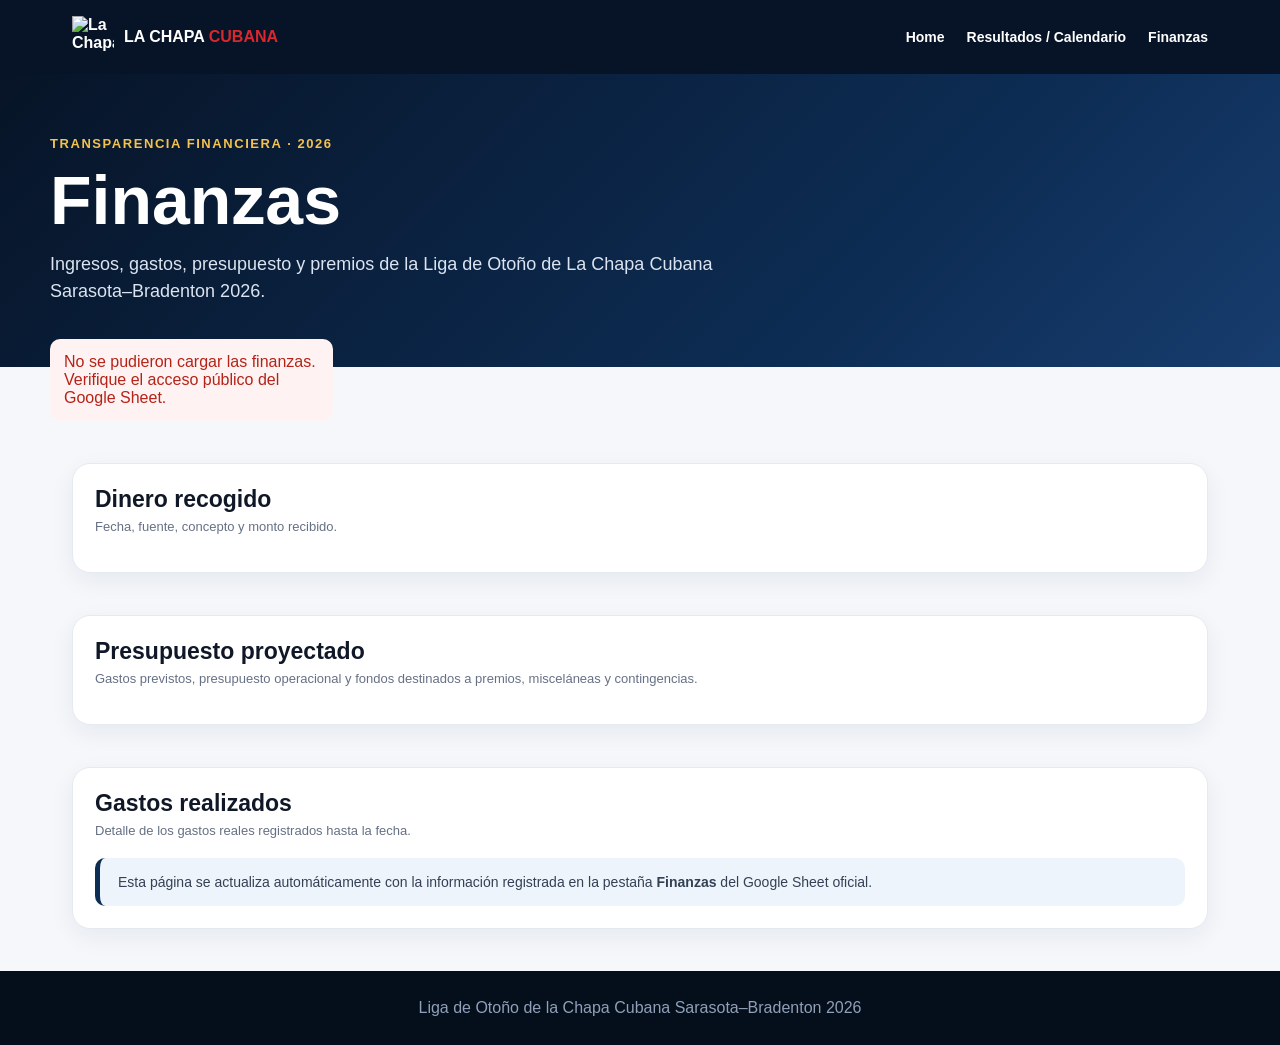
==== finanzas.html @ f7367b30 "Fix plain text expense descriptions from Google Sheets" ====
<!doctype html>
<html lang="es"><head><meta charset="utf-8"><meta name="viewport" content="width=device-width,initial-scale=1">
<title>Finanzas | La Chapa Cubana 2026</title>
<style>
:root{--navy:#071427;--blue:#0d2d55;--red:#d9272e;--gold:#f3c24f;--green:#16794b;--bg:#f5f7fb;--muted:#667085}
*{box-sizing:border-box}body{margin:0;font-family:Arial,Helvetica,sans-serif;background:var(--bg);color:#101828}a{text-decoration:none;color:inherit}
header{background:var(--navy);color:#fff;position:sticky;top:0;z-index:5}.nav{max-width:1180px;margin:auto;display:flex;align-items:center;justify-content:space-between;padding:16px 22px}.brand{font-weight:900;display:flex;align-items:center;gap:10px}.brand img{width:42px;height:42px;object-fit:contain}.brand span{color:var(--red)}nav{display:flex;gap:22px;font-weight:700;font-size:14px}
.hero{background:linear-gradient(135deg,#071427,#0d2d55 70%,#173d6e);color:#fff;padding:62px 22px}.wrap{max-width:1180px;margin:auto}.eyebrow{color:var(--gold);font-weight:900;letter-spacing:.12em;font-size:13px}.hero h1{font-size:clamp(42px,6vw,68px);margin:10px 0 12px}.hero p{color:#dbe4f0;font-size:18px;margin:0;max-width:720px;line-height:1.5}
section{padding:42px 22px}.title{font-size:30px;margin:0 0 7px}.sub{color:var(--muted);margin:0 0 22px}.summary{display:grid;grid-template-columns:repeat(4,1fr);gap:16px;margin-top:-28px;position:relative}.stat{background:#fff;border:1px solid #e5e9f0;border-radius:18px;padding:22px;box-shadow:0 8px 24px #0b1b3410}.stat span{font-size:13px;color:var(--muted);font-weight:800}.stat strong{display:block;font-size:29px;margin-top:7px;color:var(--blue)}.stat.balance strong{color:var(--green)}
.grid2{display:grid;grid-template-columns:1fr 1fr;gap:22px}.panel{background:#fff;border:1px solid #e5e9f0;border-radius:18px;padding:22px;box-shadow:0 8px 24px #0b1b3410;overflow:auto}.panel h2{margin:0 0 6px;font-size:23px}.panel .hint{color:var(--muted);font-size:13px;margin-bottom:16px}
table{width:100%;border-collapse:collapse;min-width:520px}th{background:var(--blue);color:#fff;text-align:left;padding:12px;font-size:12px;text-transform:uppercase;letter-spacing:.03em}td{padding:12px;border-bottom:1px solid #edf0f4;font-size:14px}td.money{text-align:right;font-weight:800}tr:last-child td{border-bottom:0}.budget-total td{background:#fff4db;font-weight:900}.status{font-size:11px;font-weight:900;padding:4px 8px;border-radius:20px;background:#e9eef6;color:#344054}
.note{background:#eef4fb;border-left:5px solid var(--blue);padding:16px 18px;border-radius:10px;color:#344054;font-size:14px;margin-top:20px}
footer{background:#050e1b;color:#8fa0b8;padding:28px 22px;text-align:center}.loading{text-align:center;color:var(--muted);padding:30px}.error{color:#b42318;background:#fef3f2;padding:14px;border-radius:10px}
@media(max-width:800px){nav{display:none}.summary{grid-template-columns:1fr 1fr}.grid2{grid-template-columns:1fr}}@media(max-width:500px){.summary{grid-template-columns:1fr}.hero{padding-top:45px}}
</style></head><body>
<header><div class="nav"><div class="brand"><img src="https://drive.google.com/thumbnail?id=1ET58pvMTyD2m4tdaB0bdSCX0FVd7vZmN&sz=w120" alt="La Chapa"><div>LA CHAPA <span>CUBANA</span></div></div><nav><a href="index.html">Home</a><a href="resultados.html">Resultados / Calendario</a><a href="finanzas.html">Finanzas</a></nav></div></header>
<section class="hero"><div class="wrap"><div class="eyebrow">TRANSPARENCIA FINANCIERA · 2026</div><h1>Finanzas</h1><p>Ingresos, gastos, presupuesto y premios de la Liga de Otoño de La Chapa Cubana Sarasota–Bradenton 2026.</p></div></section>
<main class="wrap"><div class="summary" id="summary"><div class="loading">Cargando datos desde Google Sheet…</div></div>
<section><div class="panel"><h2>Dinero recogido</h2><div class="hint">Fecha, fuente, concepto y monto recibido.</div><div id="income"></div></div></section>
<section style="padding-top:0"><div class="panel"><h2>Presupuesto proyectado</h2><div class="hint">Gastos previstos, presupuesto operacional y fondos destinados a premios, misceláneas y contingencias.</div><div id="budget"></div></div></section><section style="padding-top:0"><div class="panel"><h2>Gastos realizados</h2><div class="hint">Detalle de los gastos reales registrados hasta la fecha.</div><div id="expenses"></div><div id="expenseTotal"></div><div class="note">Esta página se actualiza automáticamente con la información registrada en la pestaña <b>Finanzas</b> del Google Sheet oficial.</div></div></section></main>
<footer>Liga de Otoño de la Chapa Cubana Sarasota–Bradenton 2026</footer>
<script>
const SHEET_ID='1kuIwlCn_TmhdhG2Jv3Icc4I9IESxWwha4PZC-g171dI';
const money=v=>{if(v===null||v===undefined||v==='')return '';if(typeof v==='number')return v.toLocaleString('en-US',{style:'currency',currency:'USD'});let s=String(v);return s.startsWith('$')?s:s};
const date=v=>{if(!v)return '';let s=String(v),m=s.match(/^Date\((\d+),(\d+),(\d+)\)$/);return m?(+m[2]+1).toString().padStart(2,'0')+'/'+(+m[3]).toString().padStart(2,'0')+'/'+m[1]:s};
async function rows(){
 const url='https://docs.google.com/spreadsheets/d/'+SHEET_ID+'/gviz/tq?tqx=out:json&sheet=Finanzas';
 const t=await fetch(url+'&headers=0',{cache:'no-store'}).then(r=>r.text()); const j=JSON.parse(t.substring(t.indexOf('{'),t.lastIndexOf('}')+1));
 return j.table.rows.map(r=>{const a=Array(11).fill('');(r.c||[]).forEach((c,i)=>{if(!c){a[i]='';return;}const v=(c.f!==undefined&&c.f!==null)?c.f:c.v;a[i]=(v===undefined||v===null)?'':String(v);});return a;});
}
function table(headers,rs,classes=[]){
 return '<table><thead><tr>'+headers.map(x=>'<th>'+x+'</th>').join('')+'</tr></thead><tbody>'+rs.map((r,i)=>'<tr class="'+(classes[i]||'')+'">'+r.map((x,j)=>'<td class="'+(j===r.length-1?'money':'')+'">'+(x??'')+'</td>').join('')+'</tr>').join('')+'</tbody></table>';
}
async function load(){
 try{
  const r=await rows();
  const indicators={}; for(let i=0;i<r.length;i++){if(r[i][0])indicators[String(r[i][0]).trim()]=r[i][1]||''}
  document.getElementById('summary').innerHTML=
   '<div class="stat"><span>TOTAL RECAUDADO</span><strong>'+money(indicators['Total recaudado'])+'</strong></div>'+
   '<div class="stat"><span>TOTAL GASTADO</span><strong>'+money(indicators['Total gastado'])+'</strong></div>'+
   '<div class="stat balance"><span>BALANCE DISPONIBLE</span><strong>'+money(indicators['Balance disponible'])+'</strong></div>'+
   '<div class="stat"><span>PENDIENTE POR RECAUDAR</span><strong>'+money(indicators['Pendiente por recaudar'])+'</strong></div>';
  const isDate=v=>/^\d{1,2}\/\d{1,2}\/\d{4}$/.test(String(v||''))||/^Date\(/.test(String(v||''));
  const inc=[],exp=[];
  for(let i=0;i<r.length;i++){
    if(isDate(r[i][0]) && r[i][3]!=='' && r[i][3]!=null) inc.push([date(r[i][0]),r[i][1]||'',r[i][2]||'',money(r[i][3])]);
    if(isDate(r[i][5]) && r[i][10]!=='' && r[i][10]!=null) exp.push([date(r[i][5]),r[i][6]||'',r[i][7]||'',money(r[i][8]),r[i][9]||'',money(r[i][10])]);
  }
  document.getElementById('income').innerHTML=inc.length?table(['Fecha','Equipo / Fuente','Concepto','Monto'],inc):'<p class="loading">Sin ingresos registrados.</p>';
  document.getElementById('expenses').innerHTML=exp.length?table(['Fecha','Descripción','Cantidad','Precio Unitario','Categoría','Monto'],exp):'<p class="loading">Sin gastos registrados.</p>';
  const expTotal=exp.reduce((s,r)=>{let n=parseFloat(String(r[5]).replace(/[$,]/g,''));return s+(isNaN(n)?0:n)},0); document.getElementById('expenseTotal').innerHTML=exp.length?'<div style="display:flex;justify-content:flex-end;align-items:center;gap:20px;padding:18px 12px 4px;font-size:18px"><b>TOTAL GASTOS</b><strong style="font-size:24px;color:#d9272e">'+money(expTotal)+'</strong></div>':'';
  const bud=[]; for(let i=0;i<r.length;i++){if(r[i][5] && String(r[i][7]||'').toLowerCase()==='proyectado') bud.push([r[i][5],money(r[i][6]),r[i][7]||'']);}
  document.getElementById('budget').innerHTML=bud.length?table(['Concepto','Monto','Estado'],bud,bud.map(x=>String(x[0]).toLowerCase().includes('total')?'budget-total':'')):'<p class="loading">Sin presupuesto registrado.</p>';
 }catch(e){document.getElementById('summary').innerHTML='<div class="error">No se pudieron cargar las finanzas. Verifique el acceso público del Google Sheet.</div>'}
}
load();
</script></body></html>
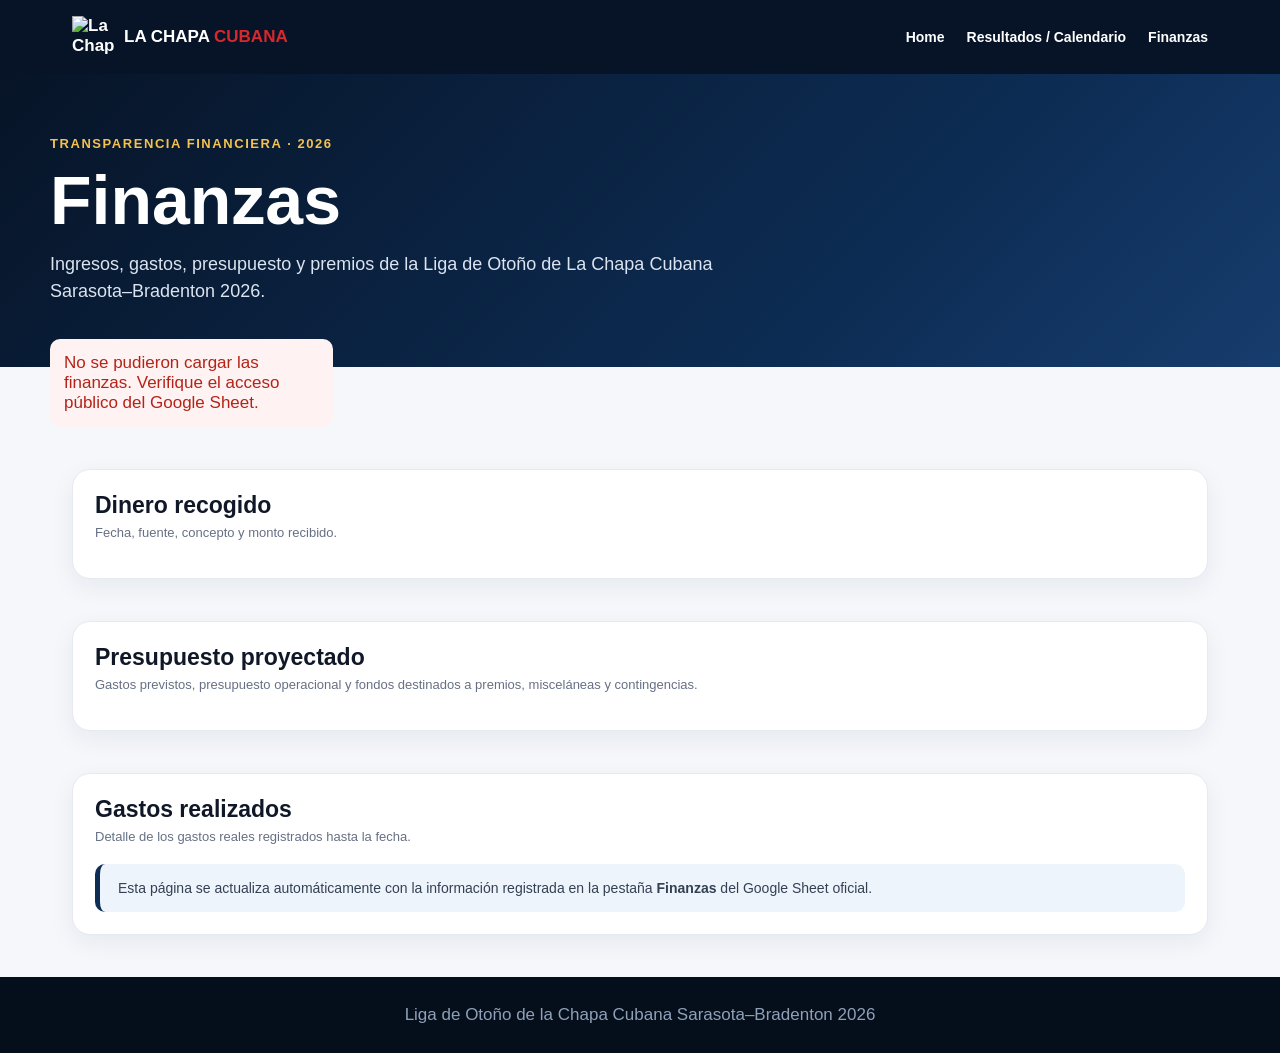
==== commit bf14d8a7: "Show mobile navigation and standardize font size" ====
--- a/finanzas.html
+++ b/finanzas.html
@@ -3,7 +3,7 @@
 <title>Finanzas | La Chapa Cubana 2026</title>
 <style>
 :root{--navy:#071427;--blue:#0d2d55;--red:#d9272e;--gold:#f3c24f;--green:#16794b;--bg:#f5f7fb;--muted:#667085}
-*{box-sizing:border-box}body{margin:0;font-family:Arial,Helvetica,sans-serif;background:var(--bg);color:#101828}a{text-decoration:none;color:inherit}
+*{box-sizing:border-box}body{margin:0;font-family:Arial,Helvetica,sans-serif;font-size:17px;background:var(--bg);color:#101828}a{text-decoration:none;color:inherit}
 header{background:var(--navy);color:#fff;position:sticky;top:0;z-index:5}.nav{max-width:1180px;margin:auto;display:flex;align-items:center;justify-content:space-between;padding:16px 22px}.brand{font-weight:900;display:flex;align-items:center;gap:10px}.brand img{width:42px;height:42px;object-fit:contain}.brand span{color:var(--red)}nav{display:flex;gap:22px;font-weight:700;font-size:14px}
 .hero{background:linear-gradient(135deg,#071427,#0d2d55 70%,#173d6e);color:#fff;padding:62px 22px}.wrap{max-width:1180px;margin:auto}.eyebrow{color:var(--gold);font-weight:900;letter-spacing:.12em;font-size:13px}.hero h1{font-size:clamp(42px,6vw,68px);margin:10px 0 12px}.hero p{color:#dbe4f0;font-size:18px;margin:0;max-width:720px;line-height:1.5}
 section{padding:42px 22px}.title{font-size:30px;margin:0 0 7px}.sub{color:var(--muted);margin:0 0 22px}.summary{display:grid;grid-template-columns:repeat(4,1fr);gap:16px;margin-top:-28px;position:relative}.stat{background:#fff;border:1px solid #e5e9f0;border-radius:18px;padding:22px;box-shadow:0 8px 24px #0b1b3410}.stat span{font-size:13px;color:var(--muted);font-weight:800}.stat strong{display:block;font-size:29px;margin-top:7px;color:var(--blue)}.stat.balance strong{color:var(--green)}
@@ -11,7 +11,7 @@
 table{width:100%;border-collapse:collapse;min-width:520px}th{background:var(--blue);color:#fff;text-align:left;padding:12px;font-size:12px;text-transform:uppercase;letter-spacing:.03em}td{padding:12px;border-bottom:1px solid #edf0f4;font-size:14px}td.money{text-align:right;font-weight:800}tr:last-child td{border-bottom:0}.budget-total td{background:#fff4db;font-weight:900}.status{font-size:11px;font-weight:900;padding:4px 8px;border-radius:20px;background:#e9eef6;color:#344054}
 .note{background:#eef4fb;border-left:5px solid var(--blue);padding:16px 18px;border-radius:10px;color:#344054;font-size:14px;margin-top:20px}
 footer{background:#050e1b;color:#8fa0b8;padding:28px 22px;text-align:center}.loading{text-align:center;color:var(--muted);padding:30px}.error{color:#b42318;background:#fef3f2;padding:14px;border-radius:10px}
-@media(max-width:800px){nav{display:none}.summary{grid-template-columns:1fr 1fr}.grid2{grid-template-columns:1fr}}@media(max-width:500px){.summary{grid-template-columns:1fr}.hero{padding-top:45px}}
+@media(max-width:800px){.nav{align-items:flex-start;gap:10px}.brand{flex:none;font-size:13px}nav{display:flex;flex-wrap:wrap;justify-content:flex-end;gap:10px;font-size:13px}.summary{grid-template-columns:1fr 1fr}.grid2{grid-template-columns:1fr}}@media(max-width:500px){.summary{grid-template-columns:1fr}.hero{padding-top:45px}}
 </style></head><body>
 <header><div class="nav"><div class="brand"><img src="https://drive.google.com/thumbnail?id=1ET58pvMTyD2m4tdaB0bdSCX0FVd7vZmN&sz=w120" alt="La Chapa"><div>LA CHAPA <span>CUBANA</span></div></div><nav><a href="index.html">Home</a><a href="resultados.html">Resultados / Calendario</a><a href="finanzas.html">Finanzas</a></nav></div></header>
 <section class="hero"><div class="wrap"><div class="eyebrow">TRANSPARENCIA FINANCIERA · 2026</div><h1>Finanzas</h1><p>Ingresos, gastos, presupuesto y premios de la Liga de Otoño de La Chapa Cubana Sarasota–Bradenton 2026.</p></div></section>
@@ -24,9 +24,9 @@
 const money=v=>{if(v===null||v===undefined||v==='')return '';if(typeof v==='number')return v.toLocaleString('en-US',{style:'currency',currency:'USD'});let s=String(v);return s.startsWith('$')?s:s};
 const date=v=>{if(!v)return '';let s=String(v),m=s.match(/^Date\((\d+),(\d+),(\d+)\)$/);return m?(+m[2]+1).toString().padStart(2,'0')+'/'+(+m[3]).toString().padStart(2,'0')+'/'+m[1]:s};
 async function rows(){
- const url='https://docs.google.com/spreadsheets/d/'+SHEET_ID+'/gviz/tq?tqx=out:json&sheet=Finanzas';
- const t=await fetch(url+'&headers=0',{cache:'no-store'}).then(r=>r.text()); const j=JSON.parse(t.substring(t.indexOf('{'),t.lastIndexOf('}')+1));
- return j.table.rows.map(r=>{const a=Array(11).fill('');(r.c||[]).forEach((c,i)=>{if(!c){a[i]='';return;}const v=(c.f!==undefined&&c.f!==null)?c.f:c.v;a[i]=(v===undefined||v===null)?'':String(v);});return a;});
+ const url='https://docs.google.com/spreadsheets/d/'+SHEET_ID+'/gviz/tq?tqx=out:json&sheet=Finanzas&range=A1:K100';
+ const t=await fetch(url,{cache:'no-store'}).then(r=>r.text()); const j=JSON.parse(t.substring(t.indexOf('{'),t.lastIndexOf('}')+1));
+ return j.table.rows.map(r=>{const a=Array(11).fill('');(r.c||[]).forEach((c,i)=>{if(!c)return;const v=(c.f!==undefined&&c.f!==null)?c.f:c.v;a[i]=(v===undefined||v===null)?'':String(v);});return a;});
 }
 function table(headers,rs,classes=[]){
  return '<table><thead><tr>'+headers.map(x=>'<th>'+x+'</th>').join('')+'</tr></thead><tbody>'+rs.map((r,i)=>'<tr class="'+(classes[i]||'')+'">'+r.map((x,j)=>'<td class="'+(j===r.length-1?'money':'')+'">'+(x??'')+'</td>').join('')+'</tr>').join('')+'</tbody></table>';
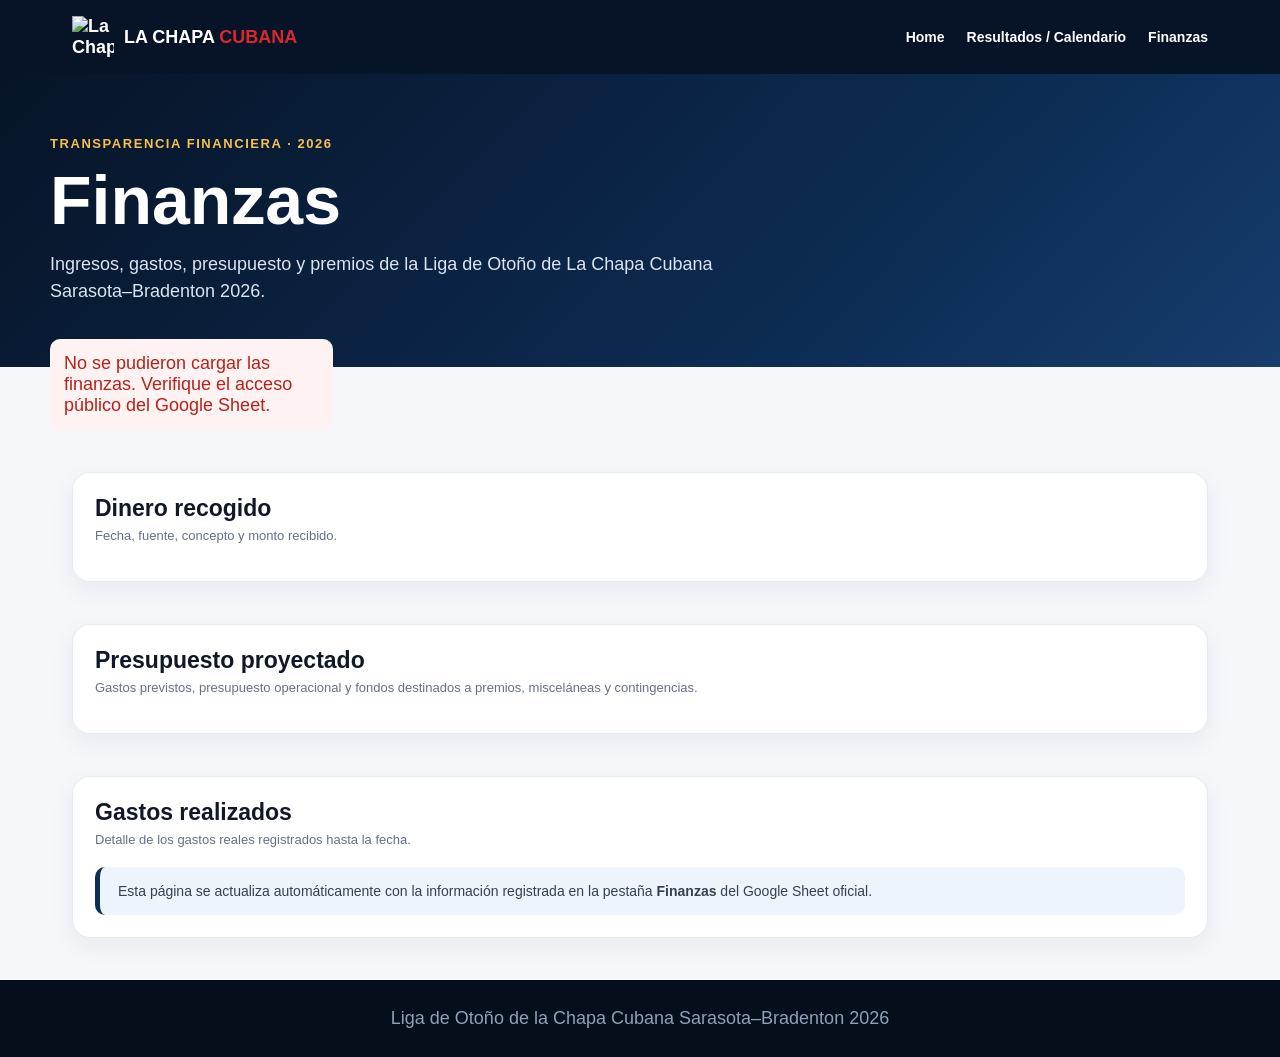
==== commit 47eb6432: "Improve typography and add mobile dropdown navigation" ====
--- a/finanzas.html
+++ b/finanzas.html
@@ -3,7 +3,7 @@
 <title>Finanzas | La Chapa Cubana 2026</title>
 <style>
 :root{--navy:#071427;--blue:#0d2d55;--red:#d9272e;--gold:#f3c24f;--green:#16794b;--bg:#f5f7fb;--muted:#667085}
-*{box-sizing:border-box}body{margin:0;font-family:Arial,Helvetica,sans-serif;font-size:17px;background:var(--bg);color:#101828}a{text-decoration:none;color:inherit}
+*{box-sizing:border-box}body{margin:0;font-family:Arial,Helvetica,sans-serif;font-size:18px;background:var(--bg);color:#101828}a{text-decoration:none;color:inherit}
 header{background:var(--navy);color:#fff;position:sticky;top:0;z-index:5}.nav{max-width:1180px;margin:auto;display:flex;align-items:center;justify-content:space-between;padding:16px 22px}.brand{font-weight:900;display:flex;align-items:center;gap:10px}.brand img{width:42px;height:42px;object-fit:contain}.brand span{color:var(--red)}nav{display:flex;gap:22px;font-weight:700;font-size:14px}
 .hero{background:linear-gradient(135deg,#071427,#0d2d55 70%,#173d6e);color:#fff;padding:62px 22px}.wrap{max-width:1180px;margin:auto}.eyebrow{color:var(--gold);font-weight:900;letter-spacing:.12em;font-size:13px}.hero h1{font-size:clamp(42px,6vw,68px);margin:10px 0 12px}.hero p{color:#dbe4f0;font-size:18px;margin:0;max-width:720px;line-height:1.5}
 section{padding:42px 22px}.title{font-size:30px;margin:0 0 7px}.sub{color:var(--muted);margin:0 0 22px}.summary{display:grid;grid-template-columns:repeat(4,1fr);gap:16px;margin-top:-28px;position:relative}.stat{background:#fff;border:1px solid #e5e9f0;border-radius:18px;padding:22px;box-shadow:0 8px 24px #0b1b3410}.stat span{font-size:13px;color:var(--muted);font-weight:800}.stat strong{display:block;font-size:29px;margin-top:7px;color:var(--blue)}.stat.balance strong{color:var(--green)}
@@ -12,8 +12,8 @@
 .note{background:#eef4fb;border-left:5px solid var(--blue);padding:16px 18px;border-radius:10px;color:#344054;font-size:14px;margin-top:20px}
 footer{background:#050e1b;color:#8fa0b8;padding:28px 22px;text-align:center}.loading{text-align:center;color:var(--muted);padding:30px}.error{color:#b42318;background:#fef3f2;padding:14px;border-radius:10px}
 @media(max-width:800px){.nav{align-items:flex-start;gap:10px}.brand{flex:none;font-size:13px}nav{display:flex;flex-wrap:wrap;justify-content:flex-end;gap:10px;font-size:13px}.summary{grid-template-columns:1fr 1fr}.grid2{grid-template-columns:1fr}}@media(max-width:500px){.summary{grid-template-columns:1fr}.hero{padding-top:45px}}
-</style></head><body>
-<header><div class="nav"><div class="brand"><img src="https://drive.google.com/thumbnail?id=1ET58pvMTyD2m4tdaB0bdSCX0FVd7vZmN&sz=w120" alt="La Chapa"><div>LA CHAPA <span>CUBANA</span></div></div><nav><a href="index.html">Home</a><a href="resultados.html">Resultados / Calendario</a><a href="finanzas.html">Finanzas</a></nav></div></header>
+.menu-toggle{display:none;background:transparent;border:1px solid #ffffff55;color:#fff;border-radius:9px;font-size:24px;padding:5px 10px;cursor:pointer}@media(max-width:800px){.nav{position:relative;align-items:center}.menu-toggle{display:block}.nav nav{display:none;position:absolute;top:100%;right:16px;left:16px;background:#071427;border:1px solid #ffffff22;border-radius:12px;padding:10px;box-shadow:0 12px 28px #0005;z-index:20}.nav.menu-open nav{display:flex;flex-direction:column;gap:0}.nav nav a{padding:12px 10px;border-bottom:1px solid #ffffff18;font-size:16px}.nav nav a:last-child{border-bottom:0}}</style></head><body>
+<header><div class="nav"><div class="brand"><img src="https://drive.google.com/thumbnail?id=1ET58pvMTyD2m4tdaB0bdSCX0FVd7vZmN&sz=w120" alt="La Chapa"><div>LA CHAPA <span>CUBANA</span></div></div><nav><a href="index.html">Home</a><a href="resultados.html">Resultados / Calendario</a><a href="finanzas.html">Finanzas</a></nav><button class="menu-toggle" aria-label="Abrir menú" onclick="this.parentElement.classList.toggle('menu-open')">☰</button></div></header>
 <section class="hero"><div class="wrap"><div class="eyebrow">TRANSPARENCIA FINANCIERA · 2026</div><h1>Finanzas</h1><p>Ingresos, gastos, presupuesto y premios de la Liga de Otoño de La Chapa Cubana Sarasota–Bradenton 2026.</p></div></section>
 <main class="wrap"><div class="summary" id="summary"><div class="loading">Cargando datos desde Google Sheet…</div></div>
 <section><div class="panel"><h2>Dinero recogido</h2><div class="hint">Fecha, fuente, concepto y monto recibido.</div><div id="income"></div></div></section>
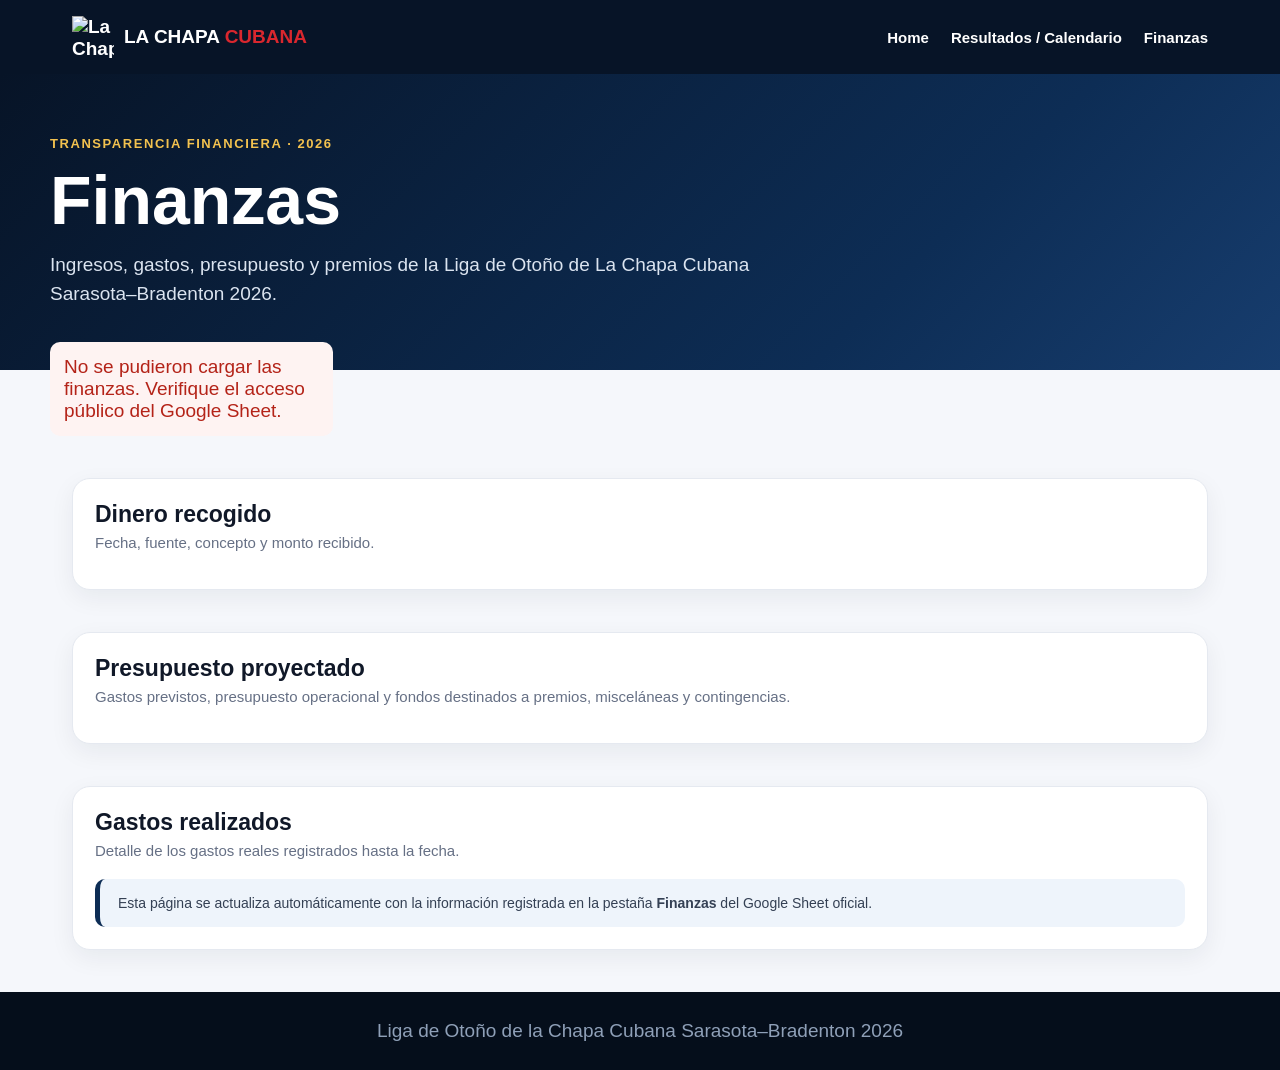
==== commit 17041ff9: "Increase visible typography across home and finance pages" ====
--- a/finanzas.html
+++ b/finanzas.html
@@ -12,7 +12,7 @@
 .note{background:#eef4fb;border-left:5px solid var(--blue);padding:16px 18px;border-radius:10px;color:#344054;font-size:14px;margin-top:20px}
 footer{background:#050e1b;color:#8fa0b8;padding:28px 22px;text-align:center}.loading{text-align:center;color:var(--muted);padding:30px}.error{color:#b42318;background:#fef3f2;padding:14px;border-radius:10px}
 @media(max-width:800px){.nav{align-items:flex-start;gap:10px}.brand{flex:none;font-size:13px}nav{display:flex;flex-wrap:wrap;justify-content:flex-end;gap:10px;font-size:13px}.summary{grid-template-columns:1fr 1fr}.grid2{grid-template-columns:1fr}}@media(max-width:500px){.summary{grid-template-columns:1fr}.hero{padding-top:45px}}
-.menu-toggle{display:none;background:transparent;border:1px solid #ffffff55;color:#fff;border-radius:9px;font-size:24px;padding:5px 10px;cursor:pointer}@media(max-width:800px){.nav{position:relative;align-items:center}.menu-toggle{display:block}.nav nav{display:none;position:absolute;top:100%;right:16px;left:16px;background:#071427;border:1px solid #ffffff22;border-radius:12px;padding:10px;box-shadow:0 12px 28px #0005;z-index:20}.nav.menu-open nav{display:flex;flex-direction:column;gap:0}.nav nav a{padding:12px 10px;border-bottom:1px solid #ffffff18;font-size:16px}.nav nav a:last-child{border-bottom:0}}</style></head><body>
+.menu-toggle{display:none;background:transparent;border:1px solid #ffffff55;color:#fff;border-radius:9px;font-size:24px;padding:5px 10px;cursor:pointer}@media(max-width:800px){.nav{position:relative;align-items:center}.menu-toggle{display:block}.nav nav{display:none;position:absolute;top:100%;right:16px;left:16px;background:#071427;border:1px solid #ffffff22;border-radius:12px;padding:10px;box-shadow:0 12px 28px #0005;z-index:20}.nav.menu-open nav{display:flex;flex-direction:column;gap:0}.nav nav a{padding:12px 10px;border-bottom:1px solid #ffffff18;font-size:16px}.nav nav a:last-child{border-bottom:0}}body{font-size:19px}.hero p{font-size:19px}.stat span{font-size:14px}.panel .hint{font-size:15px}td{font-size:16px}th{font-size:13px}nav{font-size:15px}</style></head><body>
 <header><div class="nav"><div class="brand"><img src="https://drive.google.com/thumbnail?id=1ET58pvMTyD2m4tdaB0bdSCX0FVd7vZmN&sz=w120" alt="La Chapa"><div>LA CHAPA <span>CUBANA</span></div></div><nav><a href="index.html">Home</a><a href="resultados.html">Resultados / Calendario</a><a href="finanzas.html">Finanzas</a></nav><button class="menu-toggle" aria-label="Abrir menú" onclick="this.parentElement.classList.toggle('menu-open')">☰</button></div></header>
 <section class="hero"><div class="wrap"><div class="eyebrow">TRANSPARENCIA FINANCIERA · 2026</div><h1>Finanzas</h1><p>Ingresos, gastos, presupuesto y premios de la Liga de Otoño de La Chapa Cubana Sarasota–Bradenton 2026.</p></div></section>
 <main class="wrap"><div class="summary" id="summary"><div class="loading">Cargando datos desde Google Sheet…</div></div>
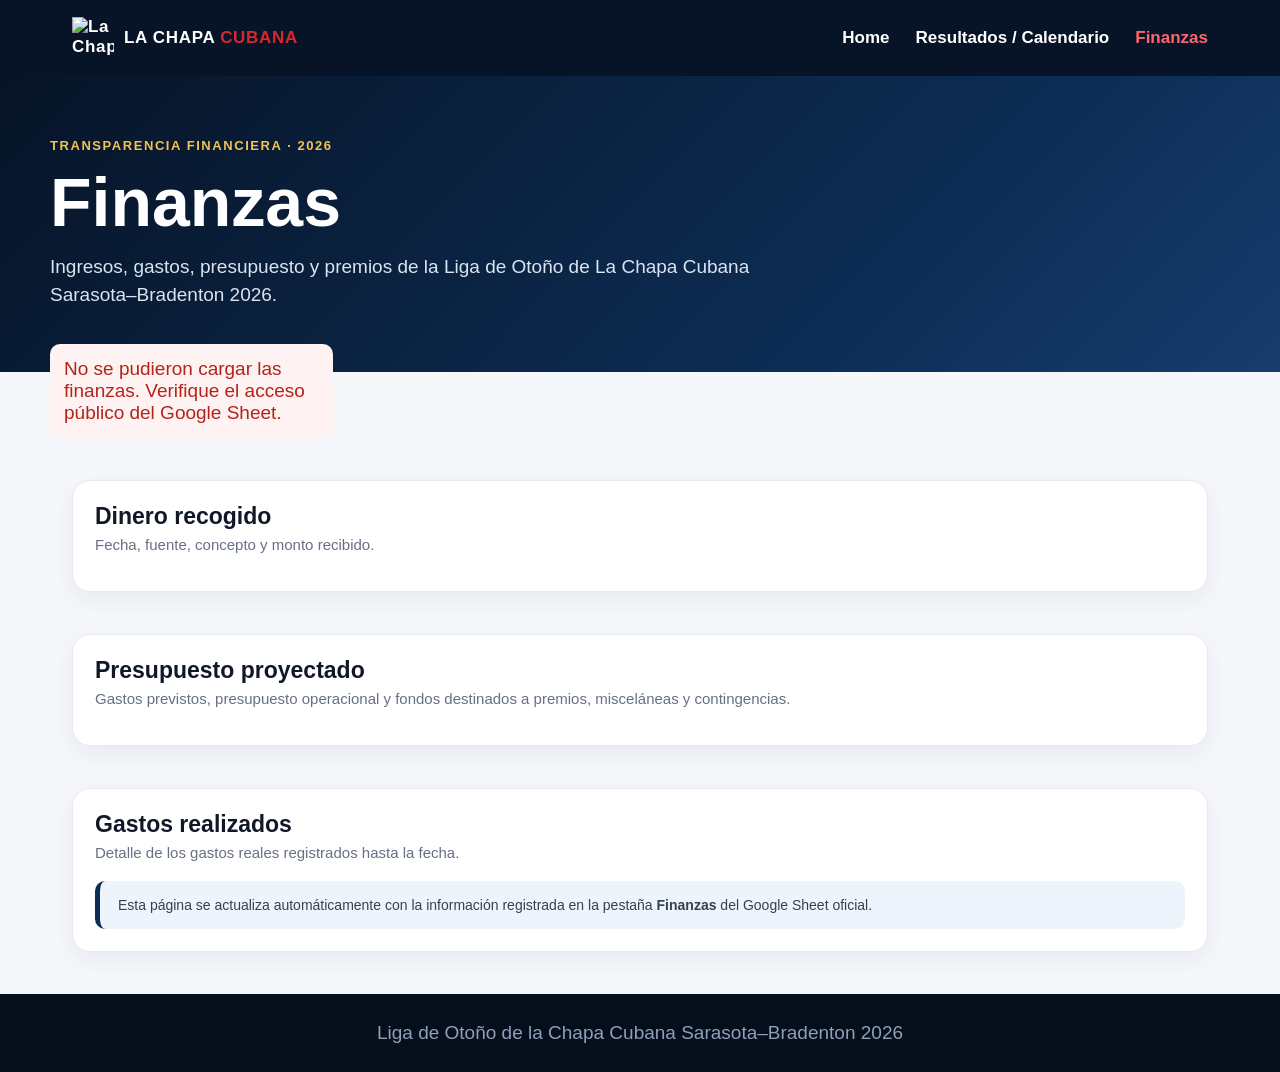
==== commit f8401162: "Unify navigation logo, typography and mobile dropdown across all pages" ====
--- a/finanzas.html
+++ b/finanzas.html
@@ -12,8 +12,8 @@
 .note{background:#eef4fb;border-left:5px solid var(--blue);padding:16px 18px;border-radius:10px;color:#344054;font-size:14px;margin-top:20px}
 footer{background:#050e1b;color:#8fa0b8;padding:28px 22px;text-align:center}.loading{text-align:center;color:var(--muted);padding:30px}.error{color:#b42318;background:#fef3f2;padding:14px;border-radius:10px}
 @media(max-width:800px){.nav{align-items:flex-start;gap:10px}.brand{flex:none;font-size:13px}nav{display:flex;flex-wrap:wrap;justify-content:flex-end;gap:10px;font-size:13px}.summary{grid-template-columns:1fr 1fr}.grid2{grid-template-columns:1fr}}@media(max-width:500px){.summary{grid-template-columns:1fr}.hero{padding-top:45px}}
-.menu-toggle{display:none;background:transparent;border:1px solid #ffffff55;color:#fff;border-radius:9px;font-size:24px;padding:5px 10px;cursor:pointer}@media(max-width:800px){.nav{position:relative;align-items:center}.menu-toggle{display:block}.nav nav{display:none;position:absolute;top:100%;right:16px;left:16px;background:#071427;border:1px solid #ffffff22;border-radius:12px;padding:10px;box-shadow:0 12px 28px #0005;z-index:20}.nav.menu-open nav{display:flex;flex-direction:column;gap:0}.nav nav a{padding:12px 10px;border-bottom:1px solid #ffffff18;font-size:16px}.nav nav a:last-child{border-bottom:0}}body{font-size:19px}.hero p{font-size:19px}.stat span{font-size:14px}.panel .hint{font-size:15px}td{font-size:16px}th{font-size:13px}nav{font-size:15px}</style></head><body>
-<header><div class="nav"><div class="brand"><img src="https://drive.google.com/thumbnail?id=1ET58pvMTyD2m4tdaB0bdSCX0FVd7vZmN&sz=w120" alt="La Chapa"><div>LA CHAPA <span>CUBANA</span></div></div><nav><a href="index.html">Home</a><a href="resultados.html">Resultados / Calendario</a><a href="finanzas.html">Finanzas</a></nav><button class="menu-toggle" aria-label="Abrir menú" onclick="this.parentElement.classList.toggle('menu-open')">☰</button></div></header>
+.menu-toggle{display:none;background:transparent;border:1px solid #ffffff55;color:#fff;border-radius:9px;font-size:24px;padding:5px 10px;cursor:pointer}@media(max-width:800px){.nav{position:relative;align-items:center}.menu-toggle{display:block}.nav nav{display:none;position:absolute;top:100%;right:16px;left:16px;background:#071427;border:1px solid #ffffff22;border-radius:12px;padding:10px;box-shadow:0 12px 28px #0005;z-index:20}.nav.menu-open nav{display:flex;flex-direction:column;gap:0}.nav nav a{padding:12px 10px;border-bottom:1px solid #ffffff18;font-size:16px}.nav nav a:last-child{border-bottom:0}}body{font-size:19px}.hero p{font-size:19px}.stat span{font-size:14px}.panel .hint{font-size:15px}td{font-size:16px}th{font-size:13px}nav{font-size:15px}</style><link rel="stylesheet" href="navigation.css"><script src="navigation.js" defer></script></head><body>
+<header class="site-header"><div class="site-nav"><a class="site-brand" href="index.html" aria-label="La Chapa Cubana — Home"><img src="https://drive.google.com/thumbnail?id=1ET58pvMTyD2m4tdaB0bdSCX0FVd7vZmN&sz=w120" alt="La Chapa"><div>LA CHAPA <span>CUBANA</span></div></a><nav id="site-menu" class="site-menu" aria-label="Menú principal"><a href="index.html">Home</a><a href="resultados.html">Resultados / Calendario</a><a href="finanzas.html">Finanzas</a></nav><button class="site-menu-toggle" type="button" aria-label="Abrir menú" aria-controls="site-menu" aria-expanded="false">☰</button></div></header>
 <section class="hero"><div class="wrap"><div class="eyebrow">TRANSPARENCIA FINANCIERA · 2026</div><h1>Finanzas</h1><p>Ingresos, gastos, presupuesto y premios de la Liga de Otoño de La Chapa Cubana Sarasota–Bradenton 2026.</p></div></section>
 <main class="wrap"><div class="summary" id="summary"><div class="loading">Cargando datos desde Google Sheet…</div></div>
 <section><div class="panel"><h2>Dinero recogido</h2><div class="hint">Fecha, fuente, concepto y monto recibido.</div><div id="income"></div></div></section>
--- a/navigation.css
+++ b/navigation.css
@@ -0,0 +1,21 @@
+/* Shared navigation: all three pages use this single style source. */
+.site-header{background:#071427;color:#fff;position:sticky;top:0;z-index:50;font-family:Arial,Helvetica,sans-serif}
+.site-nav{max-width:1180px;margin:auto;padding:16px 22px;display:flex;align-items:center;justify-content:space-between;gap:24px;position:relative}
+.site-brand{display:flex;align-items:center;gap:10px;font-size:17px;font-weight:900;letter-spacing:.04em;color:#fff;text-decoration:none;flex-shrink:0}
+.site-brand img{width:42px;height:42px;object-fit:contain;flex-shrink:0}
+.site-brand span{color:#d9272e}
+.site-menu{display:flex;align-items:center;gap:26px;font-size:17px;font-weight:800}
+.site-menu a{color:#fff;text-decoration:none;padding:10px 0;line-height:1.4}
+.site-menu a[aria-current="page"]{color:#ff656b}
+.site-menu a:hover{color:#ff656b}
+.site-menu-toggle{display:none;background:transparent;border:1px solid #ffffff55;color:#fff;border-radius:9px;font:24px Arial,sans-serif;padding:5px 10px;cursor:pointer}
+.site-header a:focus-visible,.site-menu-toggle:focus-visible{outline:2px solid #f3c24f;outline-offset:4px}
+@media(max-width:800px){
+.site-nav{gap:12px}
+.site-brand{font-size:17px}
+.site-menu-toggle{display:block}
+.site-menu{display:none;position:absolute;top:100%;left:16px;right:16px;background:#071427;border:1px solid #ffffff22;border-radius:12px;padding:10px;box-shadow:0 12px 28px #0005;align-items:stretch;gap:0}
+.site-nav.menu-open .site-menu{display:flex;flex-direction:column}
+.site-menu a{padding:12px 10px;border-bottom:1px solid #ffffff18;font-size:17px;font-weight:800}
+.site-menu a:last-child{border-bottom:0}
+}
